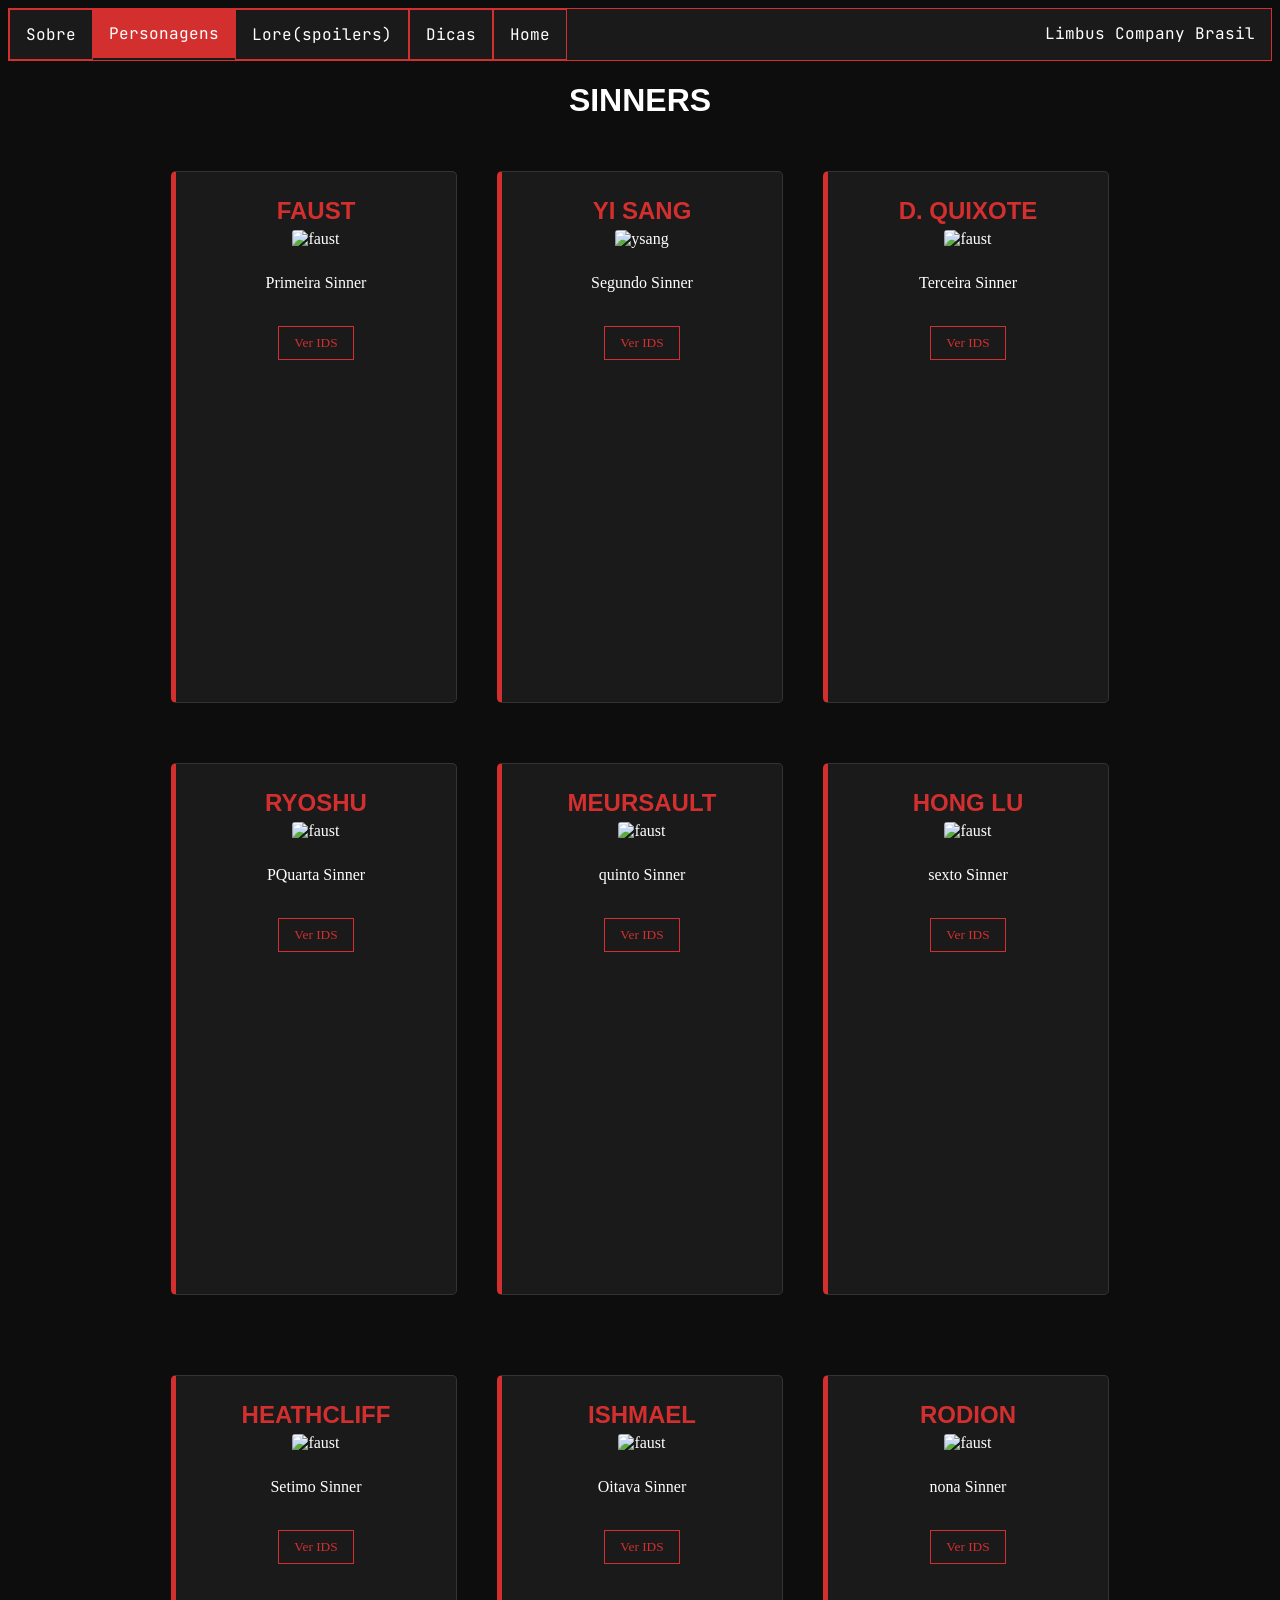
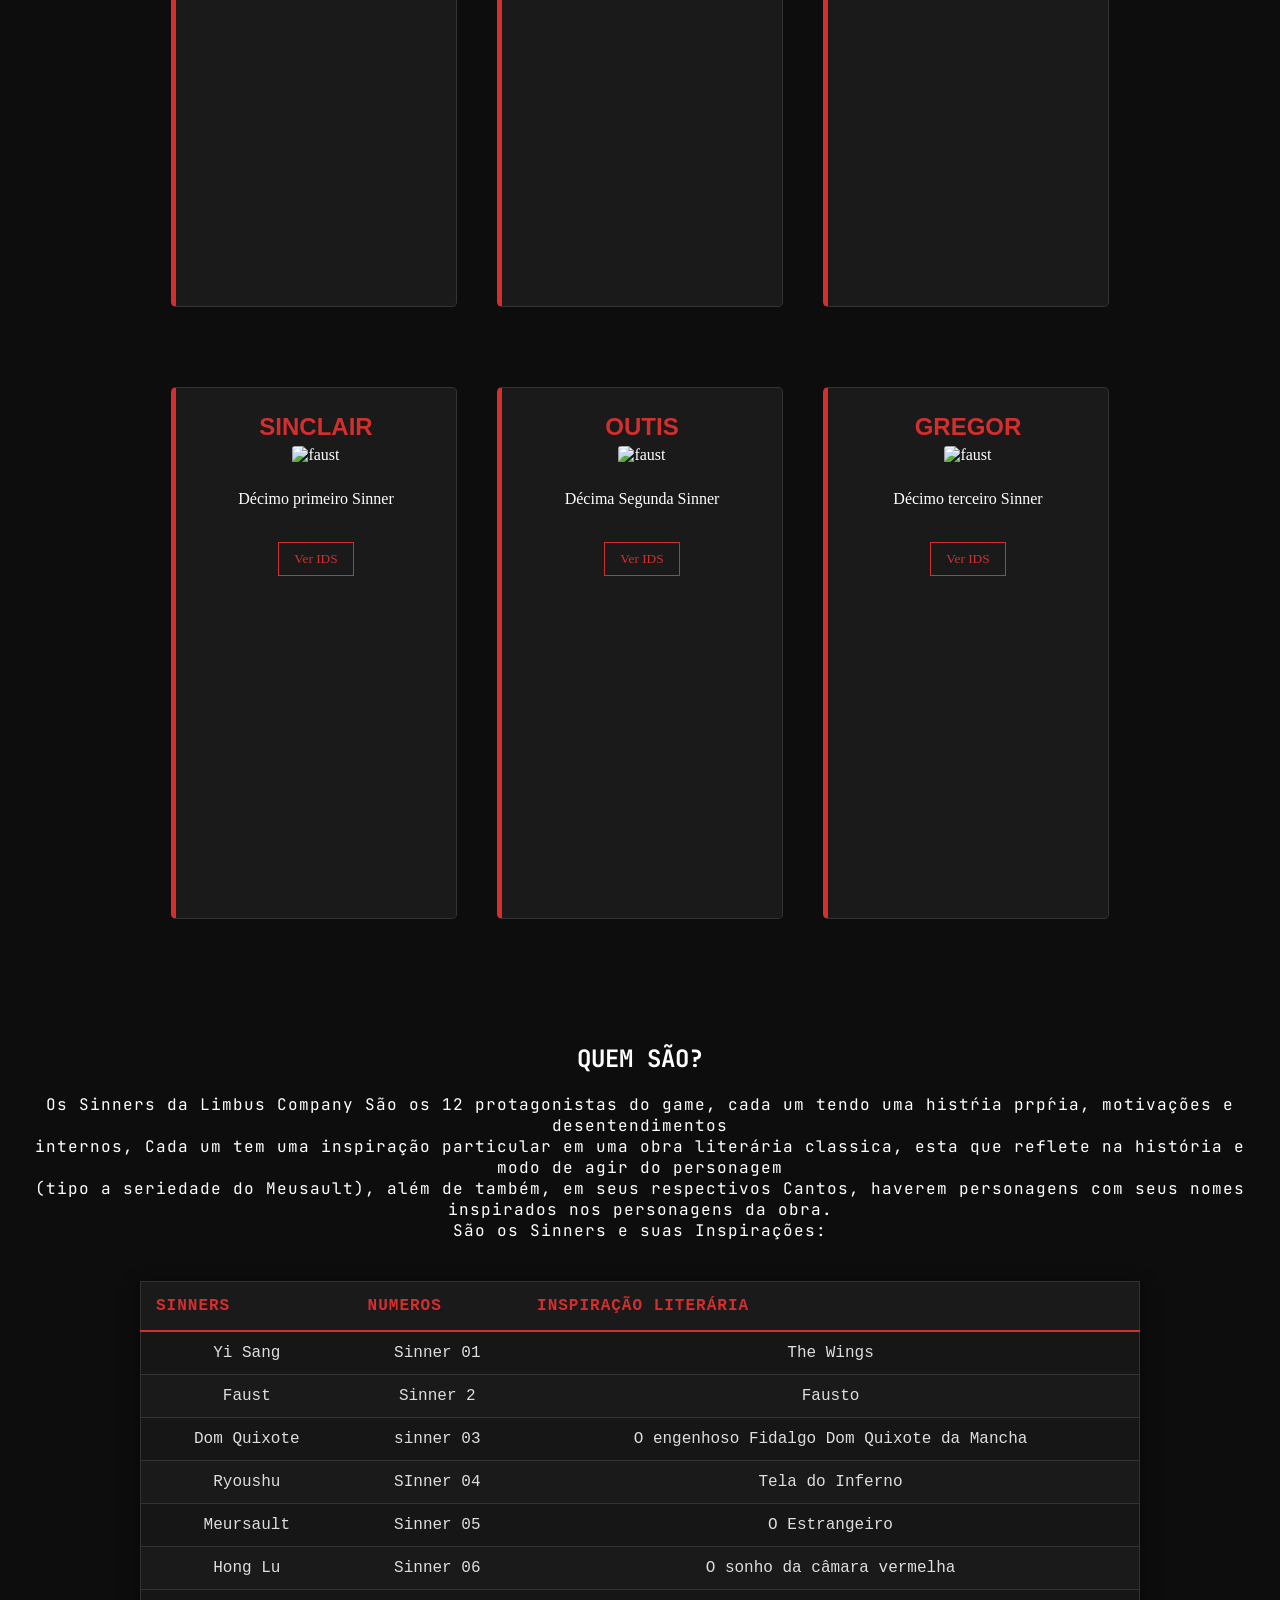
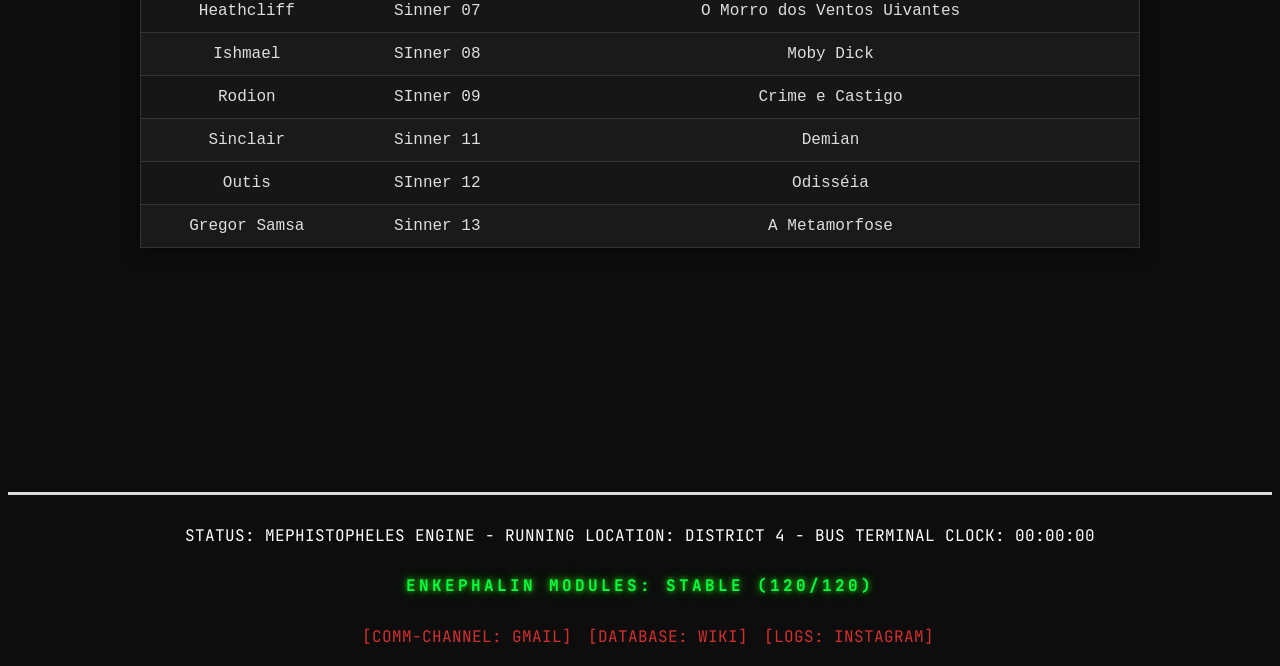
==== abas/sinners/sinners.html @ dc442875 "alterações random" ====
<!doctype html>
<html lang="en">
  <head>
    <meta charset="UTF-8" />
    <meta name="viewport" content="width=device-width, initial-scale=1.0" />
    <title>LCB Brasil- Sinners</title>
    <link rel="stylesheet" href="stylesinner.css" />
        <link rel="stylesheet" href="style.css" />
    <link rel="shortcut icon" href="../../assets/icon.jpeg" type="image/x-icon">
    <link rel="preconnect" href="https://fonts.googleapis.com">
<link rel="preconnect" href="https://fonts.gstatic.com" crossorigin>
<link href="https://fonts.googleapis.com/css2?family=JetBrains+Mono:ital,wght@0,100..800;1,100..800&display=swap" rel="stylesheet">
    <script src="script.js"></script>
    <script src="script.js"></script>
</head>
  <body>

        <nav>
      <ul>
        <li> <a href="">Sobre</a></li>
        <li ><a class="davez" href="../abas/sinners.html"> Personagens</a></li>
        <li><a href="">Lore(spoilers)</a></li>
        <li><a href="">Dicas</a></li>
        <li><a href="../../principal/index.html">Home</a></li>
        <span style="color: white;">Limbus Company Brasil </span>
      </ul>
    </nav>
        <h1>sinners</h1>
           <section class="sinnergrid">
        <div class="sinnercard">
          <h2>Faust</h2>
          <img src="../../assets/Faust_ID_Photo_1.png" alt="faust" />
          <p>Primeira Sinner</p>
          <br />
          <button>Ver IDS</button>
        </div>
        <div class="sinnercard">
          <h2>Yi Sang</h2>
          <img src="../../assets/Yi_Sang_ID_Photo_1.png" alt="ysang" />
          <p>Segundo Sinner</p>
          <br />
          <button>Ver IDS</button>
        </div>
        <div class="sinnercard">
          <h2>D. Quixote</h2>
          <img src="../../assets/Don_Quixote_ID_Photo_3.png" alt="faust" />
          <p>Terceira Sinner</p>
          <br />
          <button>Ver IDS</button>
        </div>
        <div class="superior" id="super">
            <div class="sinnercard">
            <h2>Ryoshu</h2>
            <img src="../../assets/Ryōshū_ID_Photo_1.png" alt="faust" />
            <p>PQuarta Sinner</p>
            <br />
            <button>Ver IDS</button>
            </div>
            <div class="sinnercard">
            <h2>Meursault</h2>
            <img src="../../assets/Meursault_ID_Photo_1.png" alt="faust" />
            <p>quinto Sinner</p>
            <br />
            <button>Ver IDS</button>
            </div>
            <div class="sinnercard">
            <h2>Hong Lu</h2>
            <img src="../../assets/Hong_Lu_ID_Photo_1.png" alt="faust" />
            <p>sexto Sinner</p>
            <br />
            <button>Ver IDS</button>
            </div>
        </div>
        
         <div class="superior" id="super2">
            <div class="sinnercard">
            <h2>Heathcliff</h2>
            <img src="../../assets/Heathcliff_ID_Photo_1.png" alt="faust" />
            <p>Setimo Sinner</p>
            <br />
            <button>Ver IDS</button>
            </div>
            <div class="sinnercard">
            <h2>Ishmael</h2>
            <img src="../../assets/Ishmael_ID_Photo_1.png" alt="faust" />
            <p>Oitava Sinner</p>
            <br />
            <button>Ver IDS</button>
            </div>
            <div class="sinnercard">
            <h2>Rodion</h2>
            <img src="../../assets/Rodion_ID_Photo_1.png" alt="faust" />
            <p>nona Sinner</p>
            <br />
            <button>Ver IDS</button>
            </div>
        </div>
           <div class="superior" id="super3">
        <div class="sinnercard">
          <h2>Sinclair</h2>
          <img src="../../assets/Sinclair_ID_Photo_1.png" alt="faust" />
          <p>Décimo primeiro Sinner</p>
          <br />
          <button>Ver IDS</button>
        </div>
        <div class="sinnercard">
          <h2>Outis</h2>
          <img src="../../assets/Outis_ID_Photo_1.png" alt="faust" />
          <p>Décima Segunda Sinner</p>
          <br />
          <button>Ver IDS</button>
        </div>
        <div class="sinnercard">
          <h2>Gregor</h2>
          <img src="../../assets/Gregor_ID_Photo_1.png" alt="faust" />
          <p>Décimo terceiro Sinner</p>
          <br />
          <button>Ver IDS</button>
        </div>
        </div>
      </div>
      </section>
      <br><br><br>
      <section class="explica" id="explica">
        <div class="tittle">
          <h1 class="tit">Quem São?</h1>

        
        <div class="parag">
          <p>Os Sinners da Limbus Company São os 12 protagonistas do game, cada um tendo uma histŕia prṕria, motivações e desentendimentos <br>
          internos, Cada um tem uma inspiração particular em uma obra literária classica, esta que reflete na história e modo de agir do personagem <br>
        (tipo a seriedade do Meusault), além de também, em seus respectivos Cantos, haverem personagens com seus nomes inspirados nos personagens da obra. <br>
      São os Sinners e suas Inspirações:</p>
    </div>
        </div>
        <div class="tabela" id="tabelascroll">
        <div class="tabelinha" >
          <table>
            <thead>
              <tr>
              <th>Sinners</th>
              <th>Numeros</th>
              <th>Inspiração literária</th>
              </tr>
            </thead>
            <tbody>
              <tr>
                <td>Yi Sang</td>
                <td>Sinner 01</td>
                <td>The Wings</td>
              </tr>
              <tr>
                <td>Faust</td>
                <td>Sinner 2</td>
                <td>Fausto</td>
              </tr>
              <tr>
                <td>Dom Quixote</td>
                <td>sinner 03</td>
                <td>O engenhoso Fidalgo Dom Quixote da Mancha</td>
              </tr>
              <tr>
                <td>Ryoushu</td>
                <td>SInner 04</td>
                <td>Tela do Inferno</td>
              </tr>
              <tr>
                <td>Meursault</td>
                <td>Sinner 05</td>
                <td>O Estrangeiro</td>
              </tr>
              <tr>
                <td>Hong Lu</td>
                <td>Sinner 06</td>
                <td>O sonho da câmara vermelha</td>
              </tr>
              <tr>
                <td>Heathcliff</td>
                <td>Sinner 07</td>
                <td>O Morro dos Ventos Uivantes</td>
              </tr>
              <tr>
                <td>Ishmael</td>
                <td>SInner 08</td>
                <td>Moby Dick</td>
              </tr>
              <tr>
                <td>Rodion</td>
                <td>SInner 09</td>
                <td>Crime e Castigo</td>
              </tr>
              <tr title="O sinner número 10 não aparece pois este é Dante, o protagonista e diretor...">
                <td>Sinclair</td>
                <td>Sinner 11</td>
                <td>Demian</td>
              </tr>
              <tr>
                <td>Outis</td>
                <td>SInner 12</td>
                <td>Odisséia</td>
              </tr>
              <tr>
                <td>Gregor Samsa</td>
                <td>Sinner 13</td>
                <td>A Metamorfose</td>
              </tr>
            </tbody>
          </table>
        </div>
        </div>
      </section>
      <br><br><br>
            <section class="pes" >
        <footer class="pezao" id="pezao">
          <div class="info">
            <span>STATUS: MEPHISTOPHELES ENGINE - RUNNING</span>

            <span>LOCATION: DISTRICT 4 - BUS TERMINAL</span>

            <span>CLOCK: <span id="hor">00:00:00</span>
          </div>
          <div class="zoas">
            <span class="ek">ENKEPHALIN MODULES: STABLE (120/120)</span>
          </div>
          <div class="redes">
            <a href="https://mail.google.com/mail/u/0/#inbox?compose=DmwnWrRnZnNWCPlkFmwNWKqhqRGPZSSjJMNNxzgmxMtdmBKmxpXzcHjKDKWFknplPqcPVCjJsNTG" class="s1"> [COMM-CHANNEL: GMAIL] </a>
            <a href="" class="s2">[DATABASE: WIKI] </a>
            <a href="" class="s3">[LOGS: INSTAGRAM] </a>

          </div>
          <img src="../../assets/logo-removebg-preview.png" class="pmoon" alt="">
        </footer>
      </section>
  </body>
</html>
---- abas/sinners/stylesinner.css ----
body {
  text-align: center;
  background-color: #0d0d0d;
  background-image:
    linear-gradient(rgba(18, 16, 16, 0) 50%, rgba(0, 0, 0, 0.25) 50%),
    linear-gradient(90deg, rgba(255, 0, 0, 0.03)), rgba(0, 255, 0, 0.01),
    rgba(0, 0, 255, 0.03);
  background-size:
    100% 4px,
    3px 100%;
  text-shadow: gold;
  color: white;
  cursor: url(../../assets/normal.png), auto;
}
:root {
  --vermei: #d32f2f;
  --vescuro: #b71c1c;
  --bordared: solid #d32f2f;
  --bdn: #1a1a1a;
  --cursorsel: url("../../assets/select.png"), auto;
  --chibi: url(../../assets/chibidon-removebg-preview.png);
  --bwhite: solid #dedede;
  --sobravc: rgba(211, 47, 47, 0.3);
  --sombrave: rgba(211, 47, 47, 0.45);
  --fonti: "JetBrains Mono", monospace;
}
.davez {
  border: none;
  background-color: #d32f2f;
}
h1,
h2 {
  font-family: "Oswald", sans-serif;
  text-transform: uppercase;
}
nav {
  font-family: "JetBrains Mono", monospace;
  font-optical-sizing: auto;
  font-weight: weight;
  font-style: normal;
}
.superior {
  opacity: 0;
  transform: translateY(50px);
  transition: ease 0.9s all;
  display: flex;
  flex-wrap: wrap;
  justify-content: center;

  gap: 20px;
  align-items: flex-start;
  padding: 20px;
}
.superior.ativo {
  opacity: 1;
  transform: translateY(0);
}
ul {
  list-style-type: none;
  margin: 0;
  padding: 0;
  border: 1px solid #d32f2f;
  background-color: #1a1a1a;
  overflow: hidden;
}

ul li a {
  display: block;
  color: white;
  padding: 14px 16px;
  text-decoration: none;
  text-align: center;
  align-items: center;
  justify-content: center;
  border: 1px solid #d32f2f;
  transition: 0.5s;
}
li a:hover {
  background-color: #d32f2f;
  border: none;
  color: white;
  font-weight: bolder;
}
li a:hover::after {
  content: "";
  background-image: var(--chibi);
  background-repeat: no-repeat;
  background-size: cover;
  width: 100px;
  height: 100px;
}
ul span {
  float: right;
  display: block;
  color: white;
  padding: 14px 16px;
  text-decoration: none;
  text-align: center;
  align-items: center;
  justify-content: center;
}
ul li {
  float: left;
}
.sinnergrid {
  display: flex;
  flex-wrap: wrap;
  justify-content: center;

  gap: 20px;
  align-items: flex-start;
  padding: 20px;
}
.sinnercard {
  background-color: #1a1a1a;
  border: 1px solid #333;
  border-left: 5px solid #d32f2f;
  border-radius: 5px;
  padding: 15px;
  width: 250px;
  height: 500px;
  text-align: center;
  transition: transform 0.25s;

  margin: 10px;
}
.sinnercard:hover {
  transform: translateY(-5px);
  box-shadow: 0 5px 15px rgba(211, 47, 47, 0.3);
}
.sinnercard img {
  border-radius: 3px;
  max-width: 100%;
  height: auto;
  margin-bottom: 10px;
}
.sinnercard h2 {
  color: #d32f2f;
  margin: 10px 0 5px;
}
.sinnercard button {
  background-color: transparent;
  border: 1px solid #d32f2f;
  color: #d32f2f;
  padding: 8px 15px;
  cursor: pointer;
  font-family: inherit;
  transition: background 0.2s;
}
.sinnercard button:hover {
  background-color: #d32f2f;
  color: white;
}
.tabelinha {
  align-items: center;
  justify-content: center;
  margin: 40px auto;
  display: flex;
  padding: 0 20px;
  max-width: 1000px;
}

.tabelinha table {
  width: 100%;
  border-collapse: collapse;
  background-color: rgba(26, 26, 26, 0.8);
  backdrop-filter: blur(5px);
  border: 1px solid #333;
  font-family: "Share Tech Mono", monospace;
  color: #dedede;
  transition: all 0.4s ease;
  box-shadow: 0 4px 15px rgba(0, 0, 0, 0.5);
}
.tabelinha:hover table {
  border-color: var(--vermei);
  box-shadow: 0 0 20px rgba(211, 47, 47, 0.4);
  transform: translate(-3px);
}
table thead th {
  background-color: #1a1a1a;
  color: var(--vermei);
  font-family: "Oswald" sans-serif;
  text-transform: uppercase;
  letter-spacing: 1px;
  padding: 15px;
  border-bottom: 2px solid var(--vermei);
  text-align: left;
}
table tbody td {
  padding: 12px 15px;
  border-bottom: 1px solid #333;
  transition: background-color 0.2s ease;
}
table tbody tr:nth-child(even) {
  background-color: rgba(30, 30, 30, 0.5);
}
table tbody tr:hover td {
  background-color: rgba(211, 47, 47, 0.15);
  color: #fff;
  cursor: var(--cursorsel);
}
.tit {
  font-family: "JetBrains Mono", monospace;
}
.parag {
  transition: 0.5s;
  border: none;
}
.parag p {
  font-family: "JetBrains Mono", monospace;
  letter-spacing: 1px;
  transition: 0.4s ease;
}

.parag:hover p {
  color: var(--vermei);
}
.tit:hover {
  transform: translateX(3px);
}
.pezao {
  width: 100%;
  height: 150px;

  bottom: 0;
  border-top: 3px #dedede solid;
  transition: 0.5s;
}

.pezao.passando {
  border-top: var(--bordared) 3px;
  animation: pisqueocu 0.5s;
}

.pes {
  margin-top: 150px;
}

.info {
  font-family: "JetBrains Mono", monospace;
  margin-top: 30px;
  transition: 0.5s;
  width: 100%;
  height: 50px;
}

.zoas {
  font-family: "JetBrains Mono", monospace;
}

.ek {
  color: #00ff41;
  text-shadow:
    0 0 5px rgba(57, 255, 20, 0.7),
    0 0 10px rgba(57, 255, 20, 0.5),
    0 0 20px rgba(57, 255, 20, 0.3);
  font-weight: bold;
  text-transform: uppercase;
  letter-spacing: 3px;
}

.redes {
  color: #b71c1c;
  font-family: "JetBrains Mono", monospace;
  margin-top: 30px;
  display: inline-flex;
  width: 100%;
  text-align: center;
  align-items: center;
  justify-content: center;
}

.s1:hover,
.s2:hover,
.s3:hover {
  color: #ffdf00;
  text-shadow:
    0 0 10px #ffdf00,
    0 0 20px rgba(255, 223, 0, 0.6);
  cursor: pointer;
  animation: pisqueocu 0.3s infinite;
  cursor: url(../assets/select.png), auto;
}

.s1,
.s2,
.s3 {
  margin-left: 16px;
  text-decoration: none;
  color: var(--vermei);
}

.pmoon {
  float: right;
  display: inline-flex;
  margin-top: -70px;
  width: 100px;
}

@keyframes pisqueocu {
  0% {
    opacity: 1;
  }

  25% {
    opacity: 0.3;
  }

  50% {
    opacity: 0.5;
  }

  75% {
    opacity: 0.8;
  }

  100% {
    opacity: 1;
  }
}
.redes:hover a {
  cursor: url(../assets/select.png), auto;
}
.tit{
  transition: 0.5s ;
  font-family: var(--fonti);
  text-transform: uppercase;
  border-radius: 5px;
}
.tittle:hover{
  color: var(--vermei);
  border-bottom: var(--vescuro);
  border: 2px var(--bordared);
  border-radius: 7px;
  
}
.explica, .tabela{
  opacity: 0;
  transition: 0.4s ease all;
  transform: translateY(50px);
}
.explica.show, .tabela.show{
  opacity: 1;
  transform: translateY(0);
}
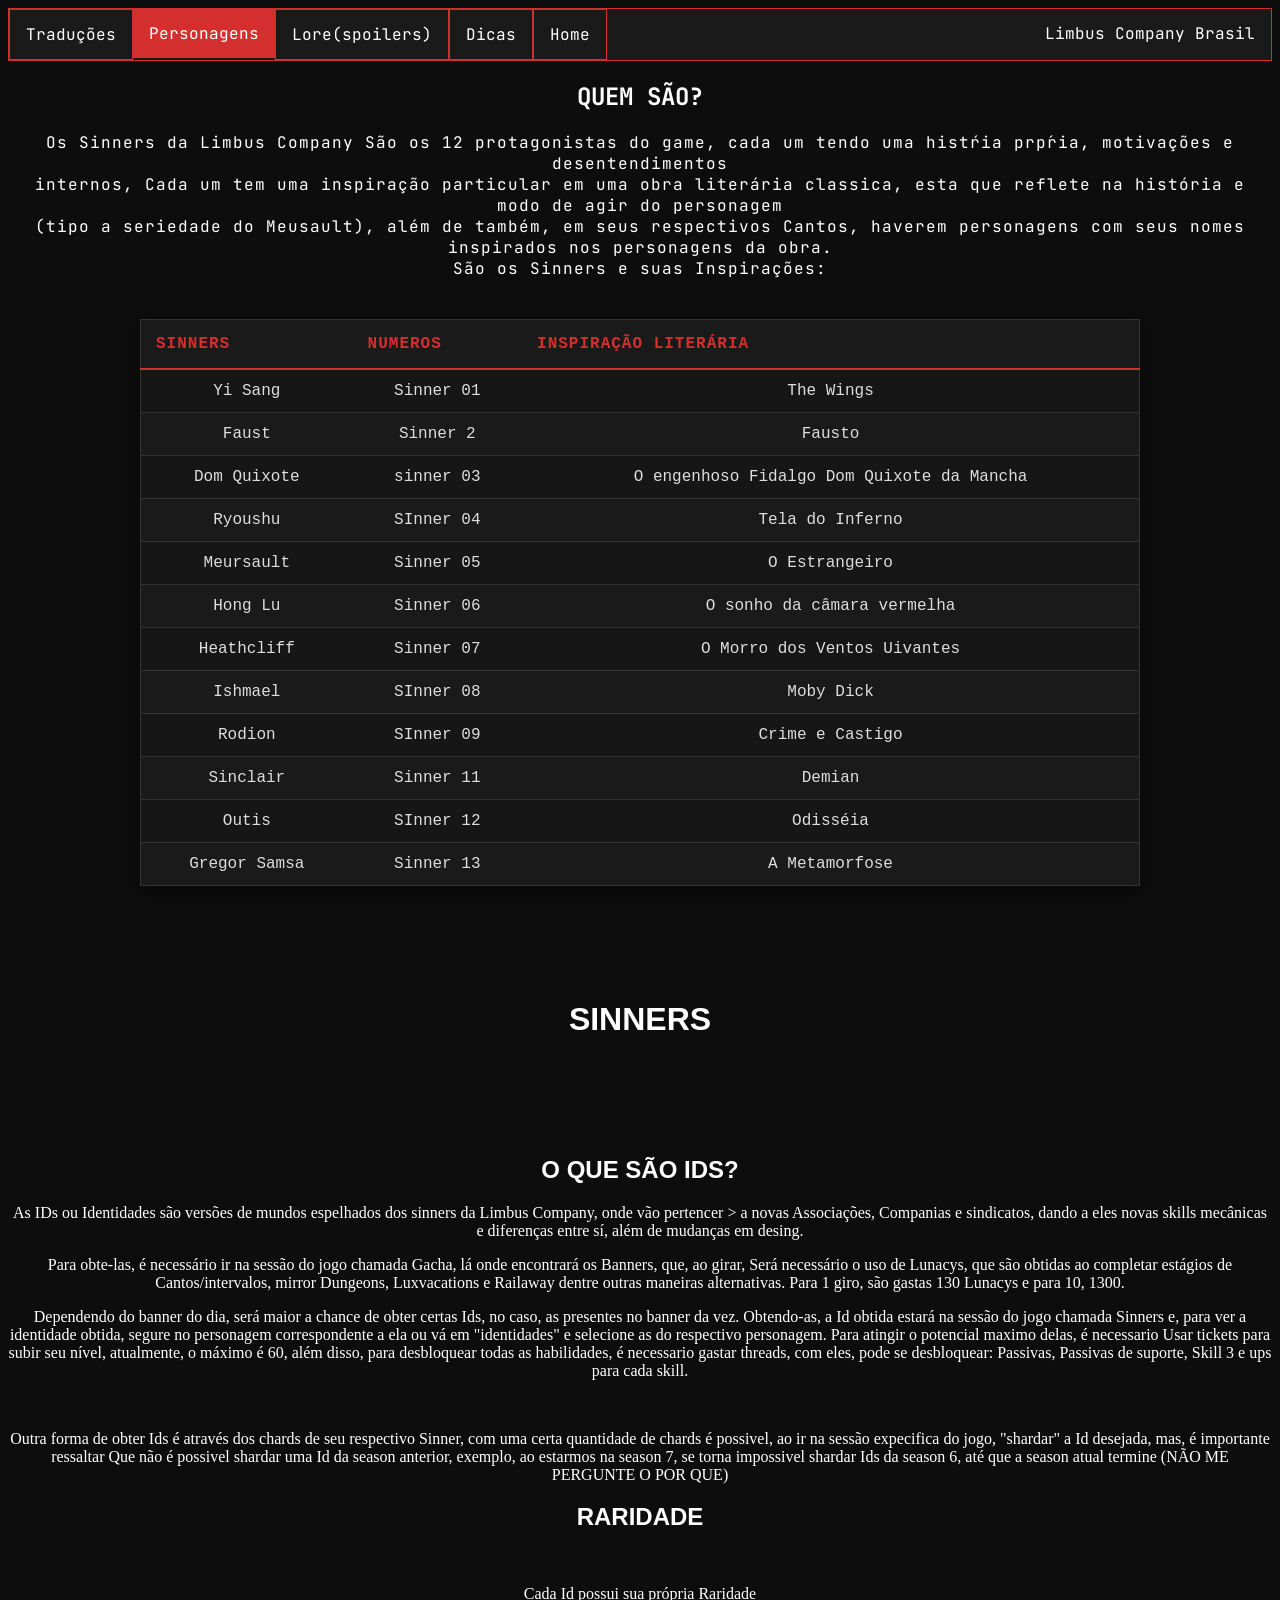
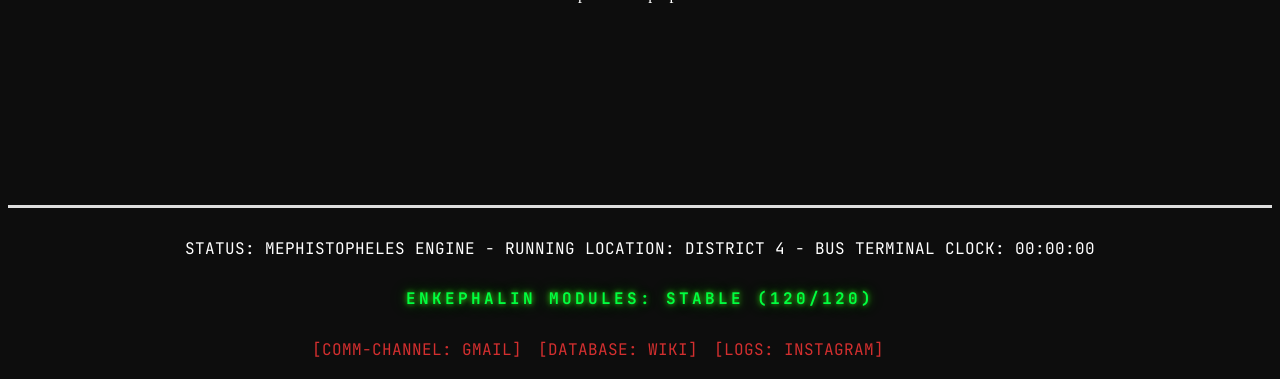
==== commit fb340ed7: "jesus tenho medo de json" ====
--- a/abas/sinners/sinners.html
+++ b/abas/sinners/sinners.html
@@ -1,5 +1,5 @@
 <!doctype html>
-<html lang="en">
+<html lang="pt-br">
   <head>
     <meta charset="UTF-8" />
     <meta name="viewport" content="width=device-width, initial-scale=1.0" />
@@ -11,129 +11,34 @@
 <link rel="preconnect" href="https://fonts.gstatic.com" crossorigin>
 <link href="https://fonts.googleapis.com/css2?family=JetBrains+Mono:ital,wght@0,100..800;1,100..800&display=swap" rel="stylesheet">
     <script src="script.js"></script>
-    <script src="script.js"></script>
+
 </head>
   <body>
 
         <nav>
       <ul>
-        <li> <a href="">Sobre</a></li>
+        <li> <a href="traducoes/mods.html">Traduções</a></li>
         <li ><a class="davez" href="../abas/sinners.html"> Personagens</a></li>
-        <li><a href="">Lore(spoilers)</a></li>
-        <li><a href="">Dicas</a></li>
+        <li><a href="" onclick="alert('nao finalizado!')">Lore(spoilers)</a></li>
+        <li><a href="" onclick="alert('nao finalizado!')">Dicas</a></li>
         <li><a href="../../principal/index.html">Home</a></li>
         <span style="color: white;">Limbus Company Brasil </span>
       </ul>
     </nav>
-        <h1>sinners</h1>
-           <section class="sinnergrid">
-        <div class="sinnercard">
-          <h2>Faust</h2>
-          <img src="../../assets/Faust_ID_Photo_1.png" alt="faust" />
-          <p>Primeira Sinner</p>
-          <br />
-          <button>Ver IDS</button>
-        </div>
-        <div class="sinnercard">
-          <h2>Yi Sang</h2>
-          <img src="../../assets/Yi_Sang_ID_Photo_1.png" alt="ysang" />
-          <p>Segundo Sinner</p>
-          <br />
-          <button>Ver IDS</button>
-        </div>
-        <div class="sinnercard">
-          <h2>D. Quixote</h2>
-          <img src="../../assets/Don_Quixote_ID_Photo_3.png" alt="faust" />
-          <p>Terceira Sinner</p>
-          <br />
-          <button>Ver IDS</button>
-        </div>
-        <div class="superior" id="super">
-            <div class="sinnercard">
-            <h2>Ryoshu</h2>
-            <img src="../../assets/Ryōshū_ID_Photo_1.png" alt="faust" />
-            <p>PQuarta Sinner</p>
-            <br />
-            <button>Ver IDS</button>
-            </div>
-            <div class="sinnercard">
-            <h2>Meursault</h2>
-            <img src="../../assets/Meursault_ID_Photo_1.png" alt="faust" />
-            <p>quinto Sinner</p>
-            <br />
-            <button>Ver IDS</button>
-            </div>
-            <div class="sinnercard">
-            <h2>Hong Lu</h2>
-            <img src="../../assets/Hong_Lu_ID_Photo_1.png" alt="faust" />
-            <p>sexto Sinner</p>
-            <br />
-            <button>Ver IDS</button>
-            </div>
-        </div>
-        
-         <div class="superior" id="super2">
-            <div class="sinnercard">
-            <h2>Heathcliff</h2>
-            <img src="../../assets/Heathcliff_ID_Photo_1.png" alt="faust" />
-            <p>Setimo Sinner</p>
-            <br />
-            <button>Ver IDS</button>
-            </div>
-            <div class="sinnercard">
-            <h2>Ishmael</h2>
-            <img src="../../assets/Ishmael_ID_Photo_1.png" alt="faust" />
-            <p>Oitava Sinner</p>
-            <br />
-            <button>Ver IDS</button>
-            </div>
-            <div class="sinnercard">
-            <h2>Rodion</h2>
-            <img src="../../assets/Rodion_ID_Photo_1.png" alt="faust" />
-            <p>nona Sinner</p>
-            <br />
-            <button>Ver IDS</button>
-            </div>
-        </div>
-           <div class="superior" id="super3">
-        <div class="sinnercard">
-          <h2>Sinclair</h2>
-          <img src="../../assets/Sinclair_ID_Photo_1.png" alt="faust" />
-          <p>Décimo primeiro Sinner</p>
-          <br />
-          <button>Ver IDS</button>
-        </div>
-        <div class="sinnercard">
-          <h2>Outis</h2>
-          <img src="../../assets/Outis_ID_Photo_1.png" alt="faust" />
-          <p>Décima Segunda Sinner</p>
-          <br />
-          <button>Ver IDS</button>
-        </div>
-        <div class="sinnercard">
-          <h2>Gregor</h2>
-          <img src="../../assets/Gregor_ID_Photo_1.png" alt="faust" />
-          <p>Décimo terceiro Sinner</p>
-          <br />
-          <button>Ver IDS</button>
-        </div>
-        </div>
-      </div>
-      </section>
-      <br><br><br>
-      <section class="explica" id="explica">
+  
+    
+    <main class="man">
+            <section class="explica.show" id="explica">
         <div class="tittle">
           <h1 class="tit">Quem São?</h1>
-
-        
-        <div class="parag">
+           <div class="parag">
           <p>Os Sinners da Limbus Company São os 12 protagonistas do game, cada um tendo uma histŕia prṕria, motivações e desentendimentos <br>
           internos, Cada um tem uma inspiração particular em uma obra literária classica, esta que reflete na história e modo de agir do personagem <br>
         (tipo a seriedade do Meusault), além de também, em seus respectivos Cantos, haverem personagens com seus nomes inspirados nos personagens da obra. <br>
       São os Sinners e suas Inspirações:</p>
     </div>
         </div>
-        <div class="tabela" id="tabelascroll">
+        <div class="tabela.show" id="tabelascroll">
         <div class="tabelinha" >
           <table>
             <thead>
@@ -208,8 +113,51 @@
           </table>
         </div>
         </div>
+        
+      </section> <br><br><br>
+        <h1>sinners</h1>
+           <section class="sinnergrid" id="container"></section>
+
+      <br><br>
+      <section>
+      <div >
+        <div class="tittle">
+      <div class="exid ">
+      <h1>O que são IDs?</h1>
+      </div>
+      <div class="pid">
+        <p>As IDs ou Identidades são versões de mundos espelhados dos sinners da Limbus Company, onde vão pertencer > 
+        a novas Associações, Companias e sindicatos, dando a eles novas skills mecânicas e diferenças entre sí, além 
+      de mudanças em desing. </p>
+      <p>Para obte-las, é necessário ir na sessão do jogo chamada Gacha, lá onde encontrará os Banners, que, ao girar, 
+      Será necessário o uso de Lunacys, que são obtidas ao completar estágios de Cantos/intervalos, mirror Dungeons, 
+    Luxvacations e Railaway dentre outras maneiras alternativas. Para 1 giro, são gastas 130 Lunacys e para 10, 1300. </p>
+    <p>Dependendo do banner do dia, será maior a chance de obter certas Ids, no caso, as presentes no banner da vez. 
+    Obtendo-as, a Id obtida estará na sessão do jogo chamada Sinners e, para ver a identidade obtida, segure no personagem correspondente 
+  a ela ou vá em "identidades" e selecione as do respectivo personagem. Para atingir o potencial maximo delas, é necessario 
+Usar tickets para subir seu nível, atualmente, o máximo é 60, além disso, para desbloquear todas as habilidades, é necessario gastar 
+threads, com eles, pode se desbloquear: Passivas, Passivas de suporte, Skill 3 e ups para cada skill.</p><br>
+<p>Outra forma de obter Ids é através dos chards de seu respectivo Sinner, com uma certa quantidade de chards é
+  possivel, ao ir na sessão expecifica do jogo, "shardar" a Id desejada, mas, é importante ressaltar Que
+  não é possivel shardar uma Id da season anterior, exemplo, ao estarmos na season 7, se torna impossivel shardar
+  Ids da season 6, até que a season atual termine (NÃO ME PERGUNTE O POR QUE)
+</p>
+        </div>
+  <h2>Raridade</h2>
+  <br>
+  <p>Cada Id possui sua própria Raridade</p>      
+</div>
+
+      </div>
+      
       </section>
-      <br><br><br>
+            </main>
+      <br><br>
+
+
+        
+ 
+    
             <section class="pes" >
         <footer class="pezao" id="pezao">
           <div class="info">
@@ -227,9 +175,14 @@
             <a href="" class="s2">[DATABASE: WIKI] </a>
             <a href="" class="s3">[LOGS: INSTAGRAM] </a>
 
-          </div>
+          
           <img src="../../assets/logo-removebg-preview.png" class="pmoon" alt="">
         </footer>
       </section>
+      </div>
+
+      
+
+          <script src="script.js"></script>
   </body>
 </html>
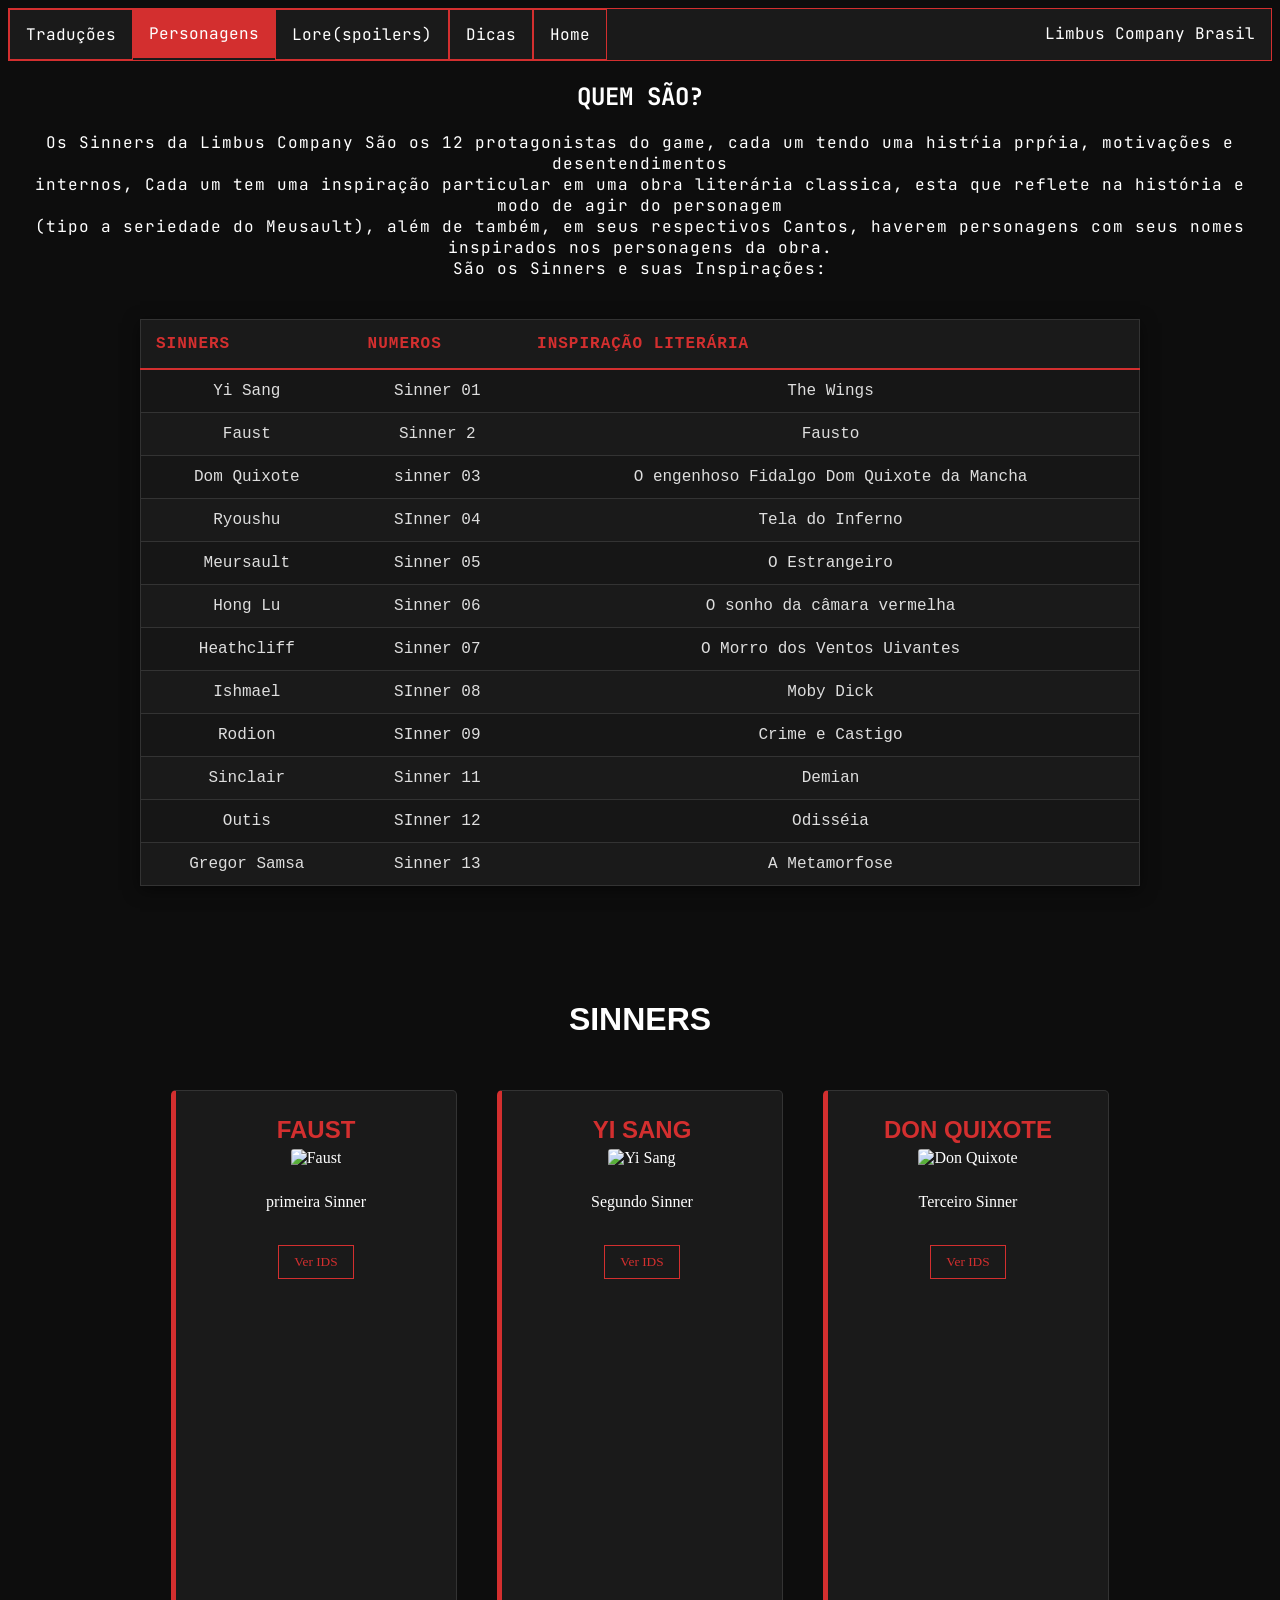
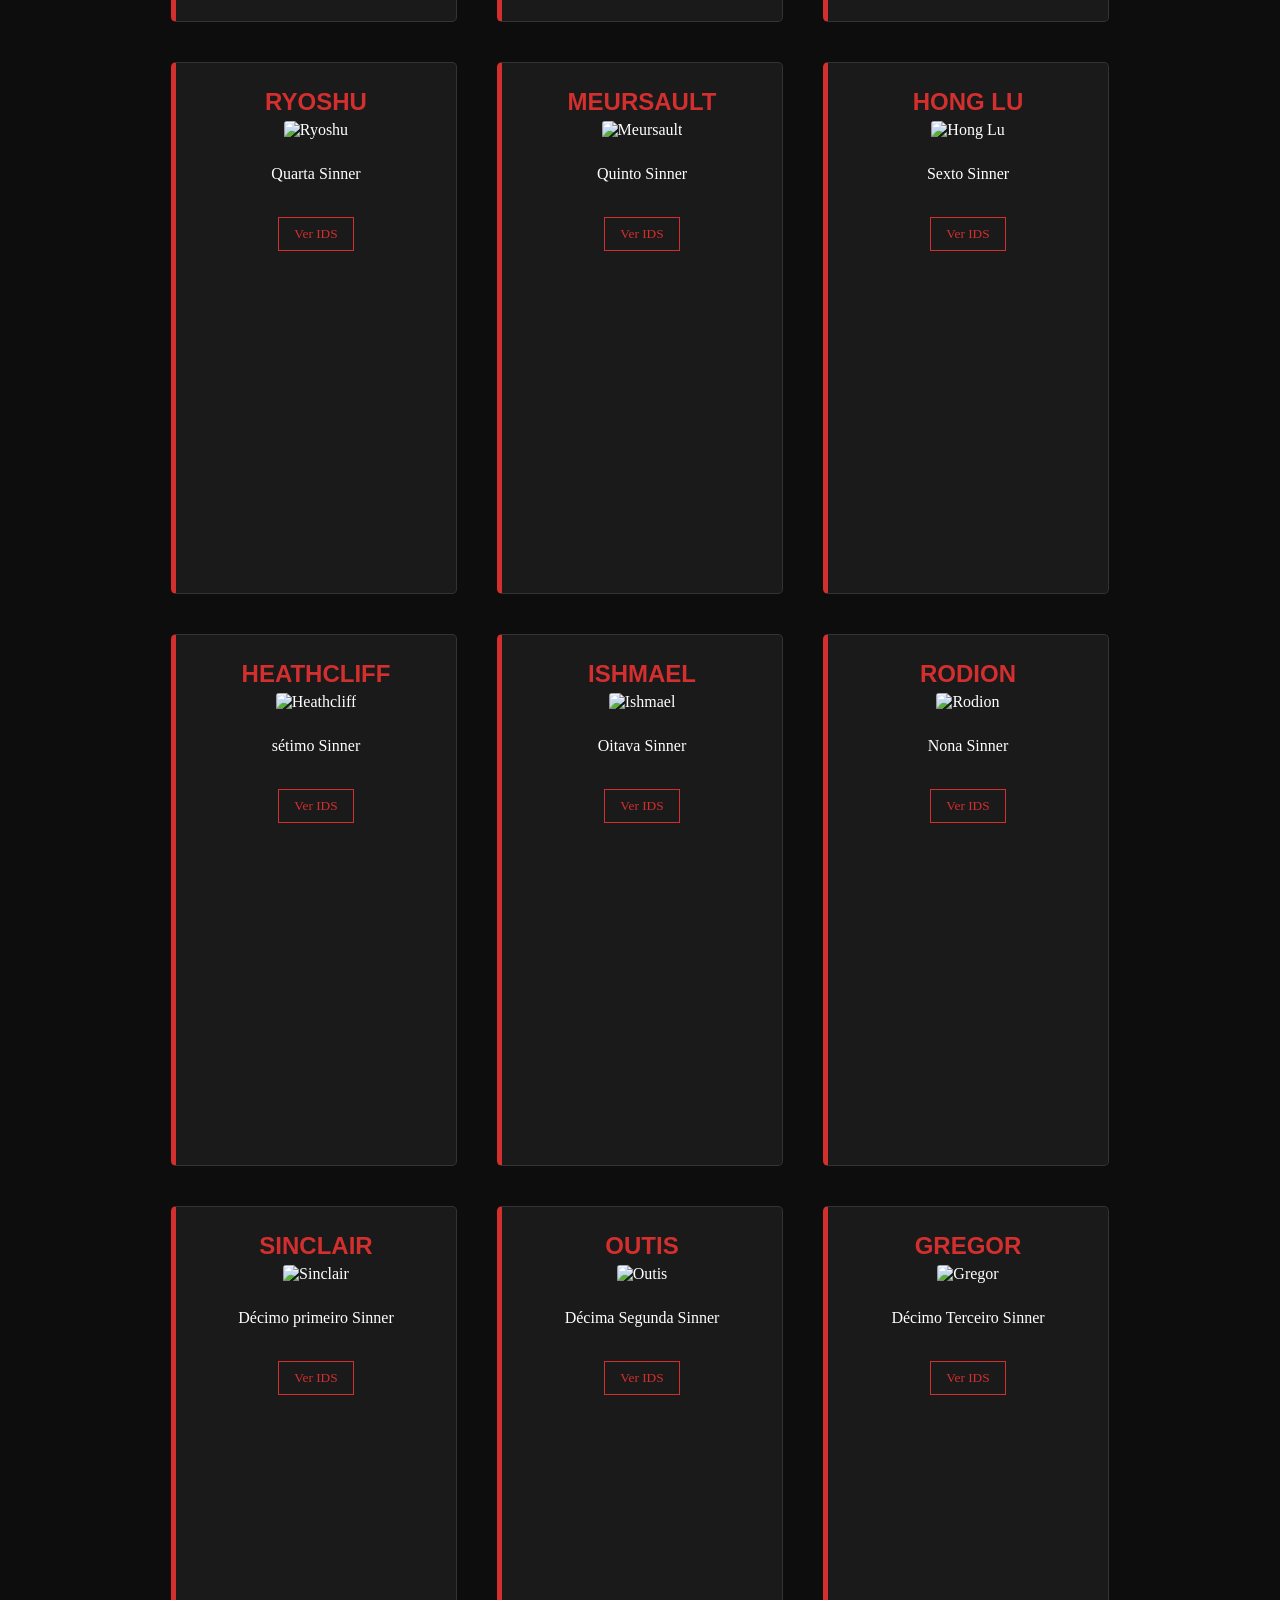
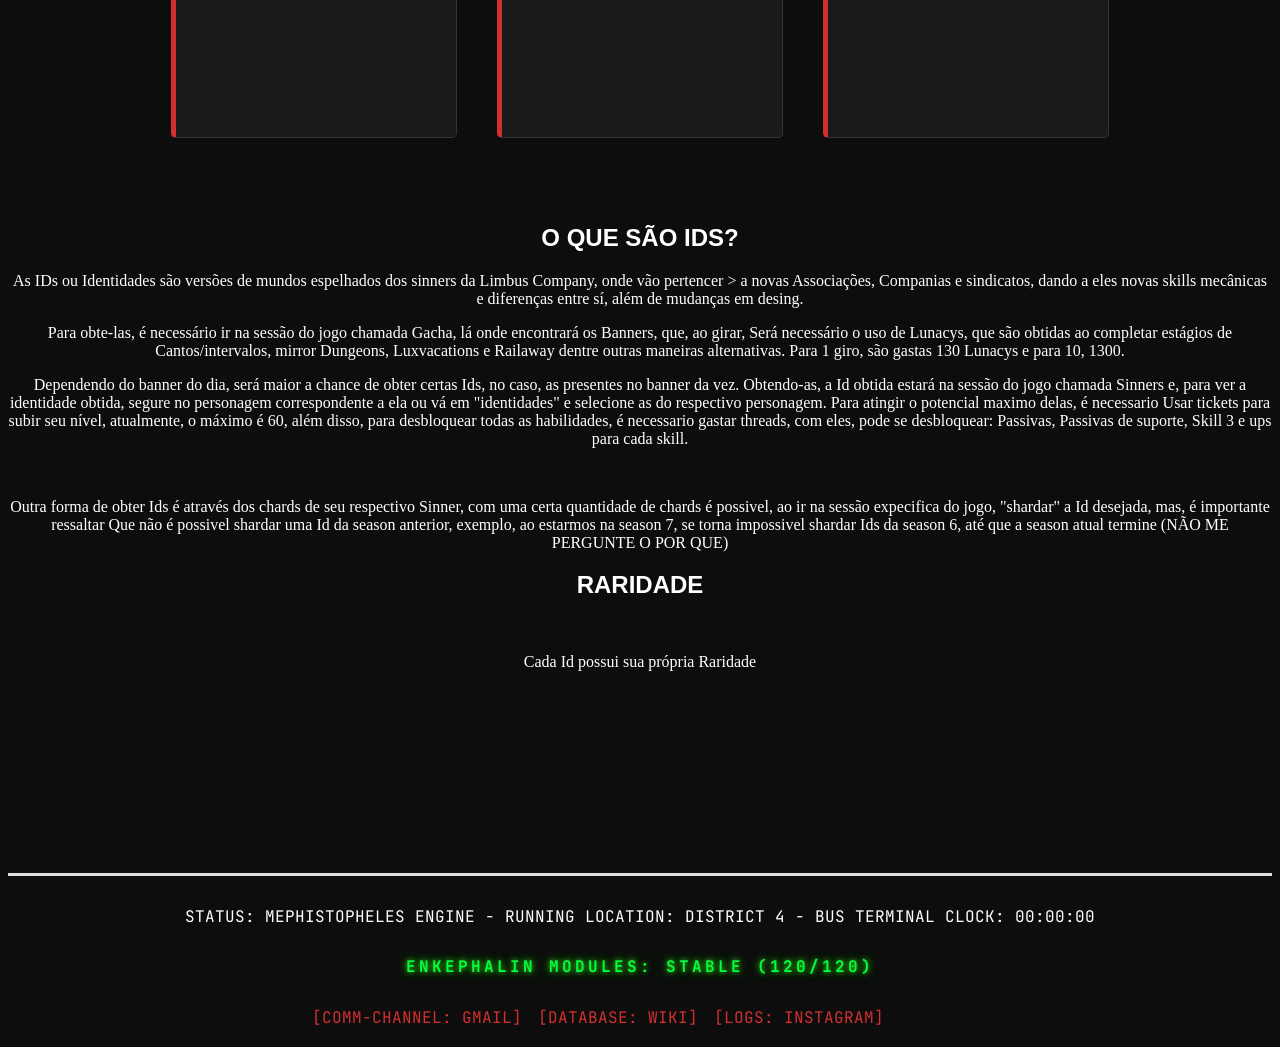
==== commit 3cb745bf: "Atualizar o sinners.html" ====
--- a/abas/sinners/sinners.html
+++ b/abas/sinners/sinners.html
@@ -10,8 +10,7 @@
     <link rel="preconnect" href="https://fonts.googleapis.com">
 <link rel="preconnect" href="https://fonts.gstatic.com" crossorigin>
 <link href="https://fonts.googleapis.com/css2?family=JetBrains+Mono:ital,wght@0,100..800;1,100..800&display=swap" rel="stylesheet">
-    <script src="script.js"></script>
-
+ 
 </head>
   <body>
 
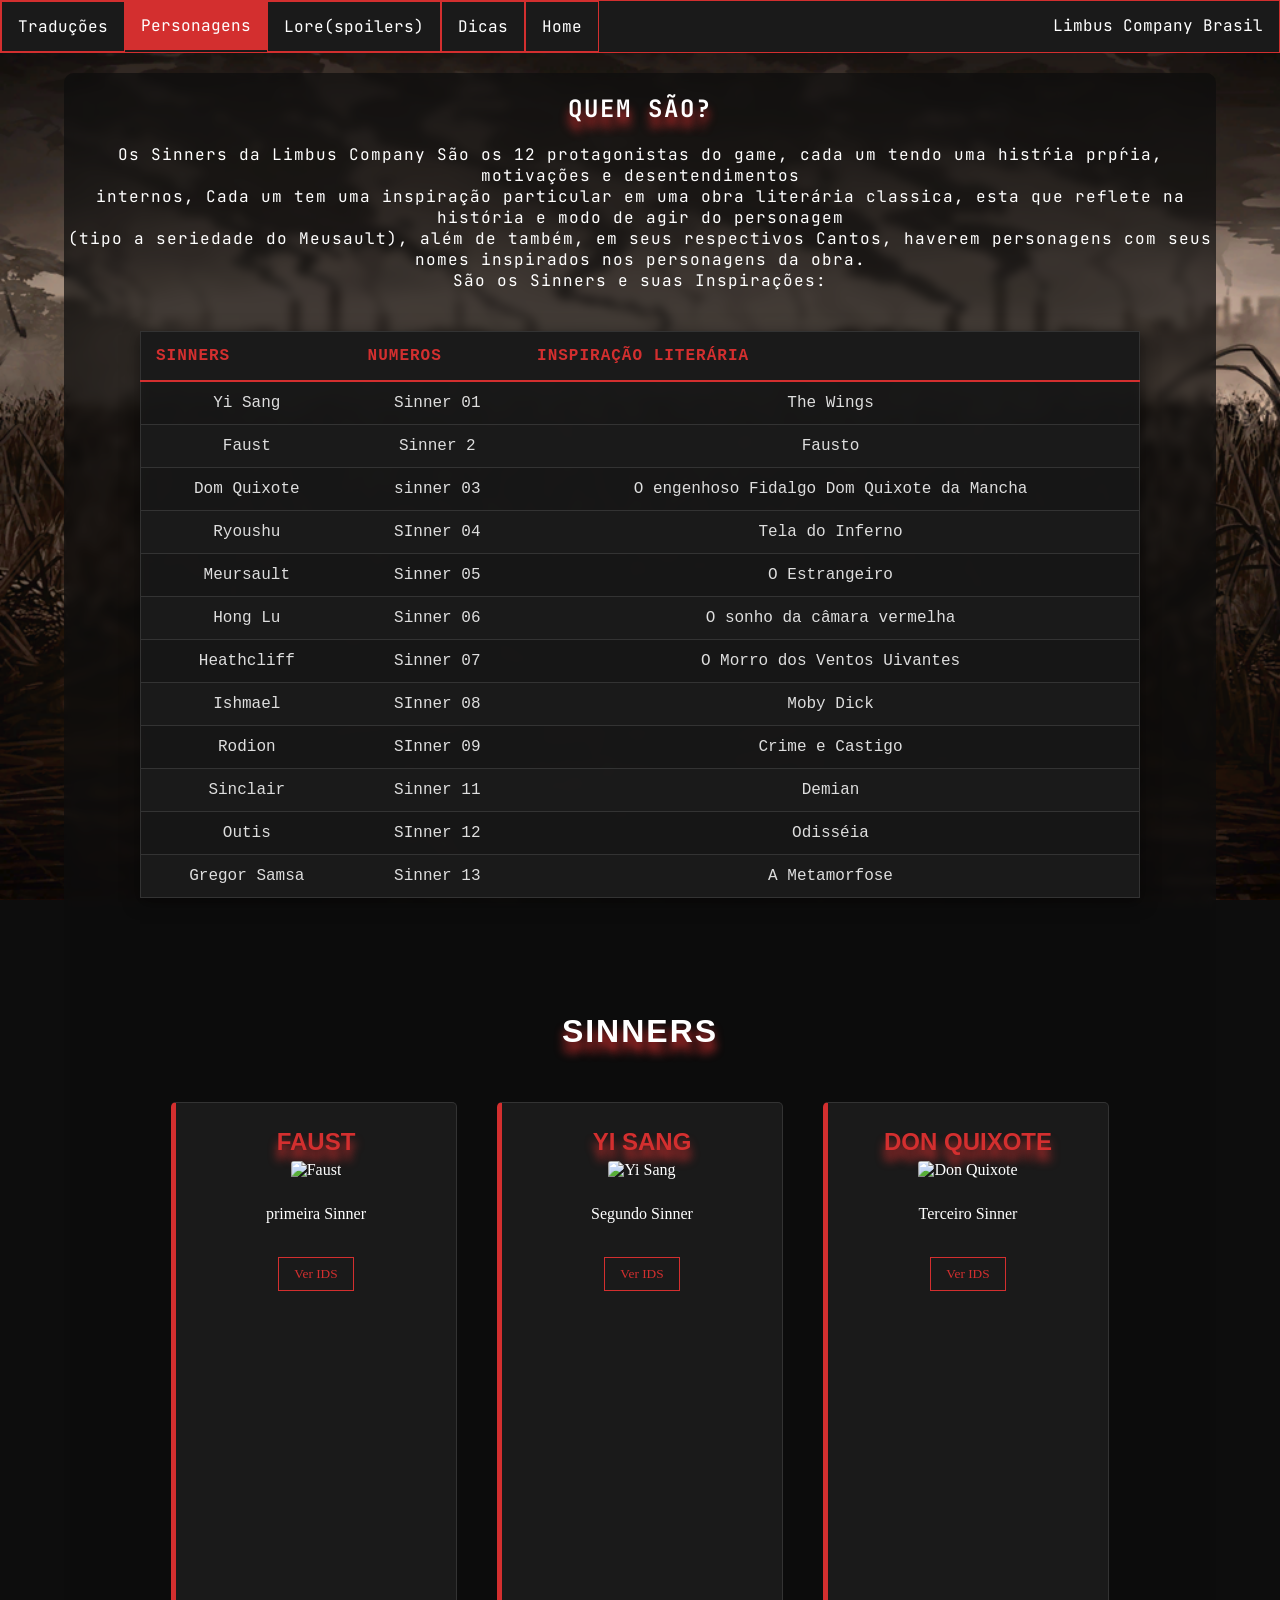
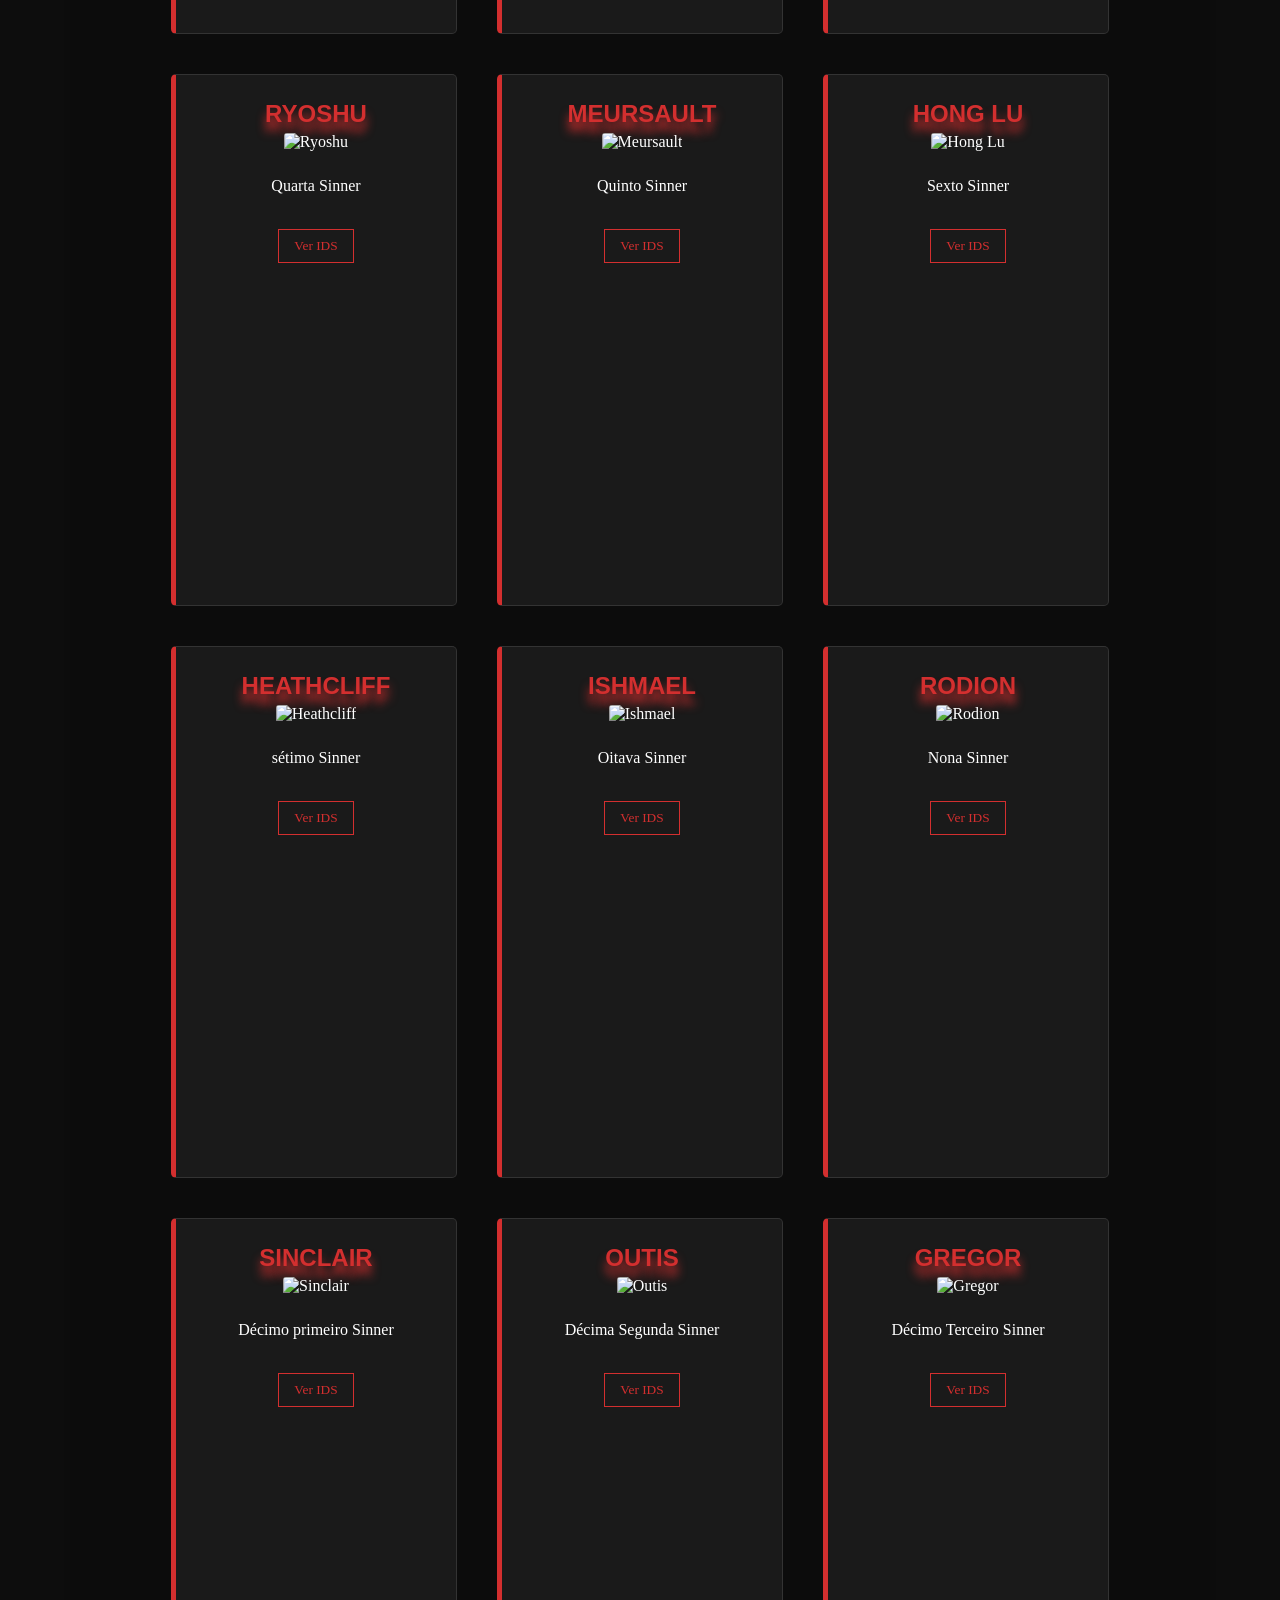
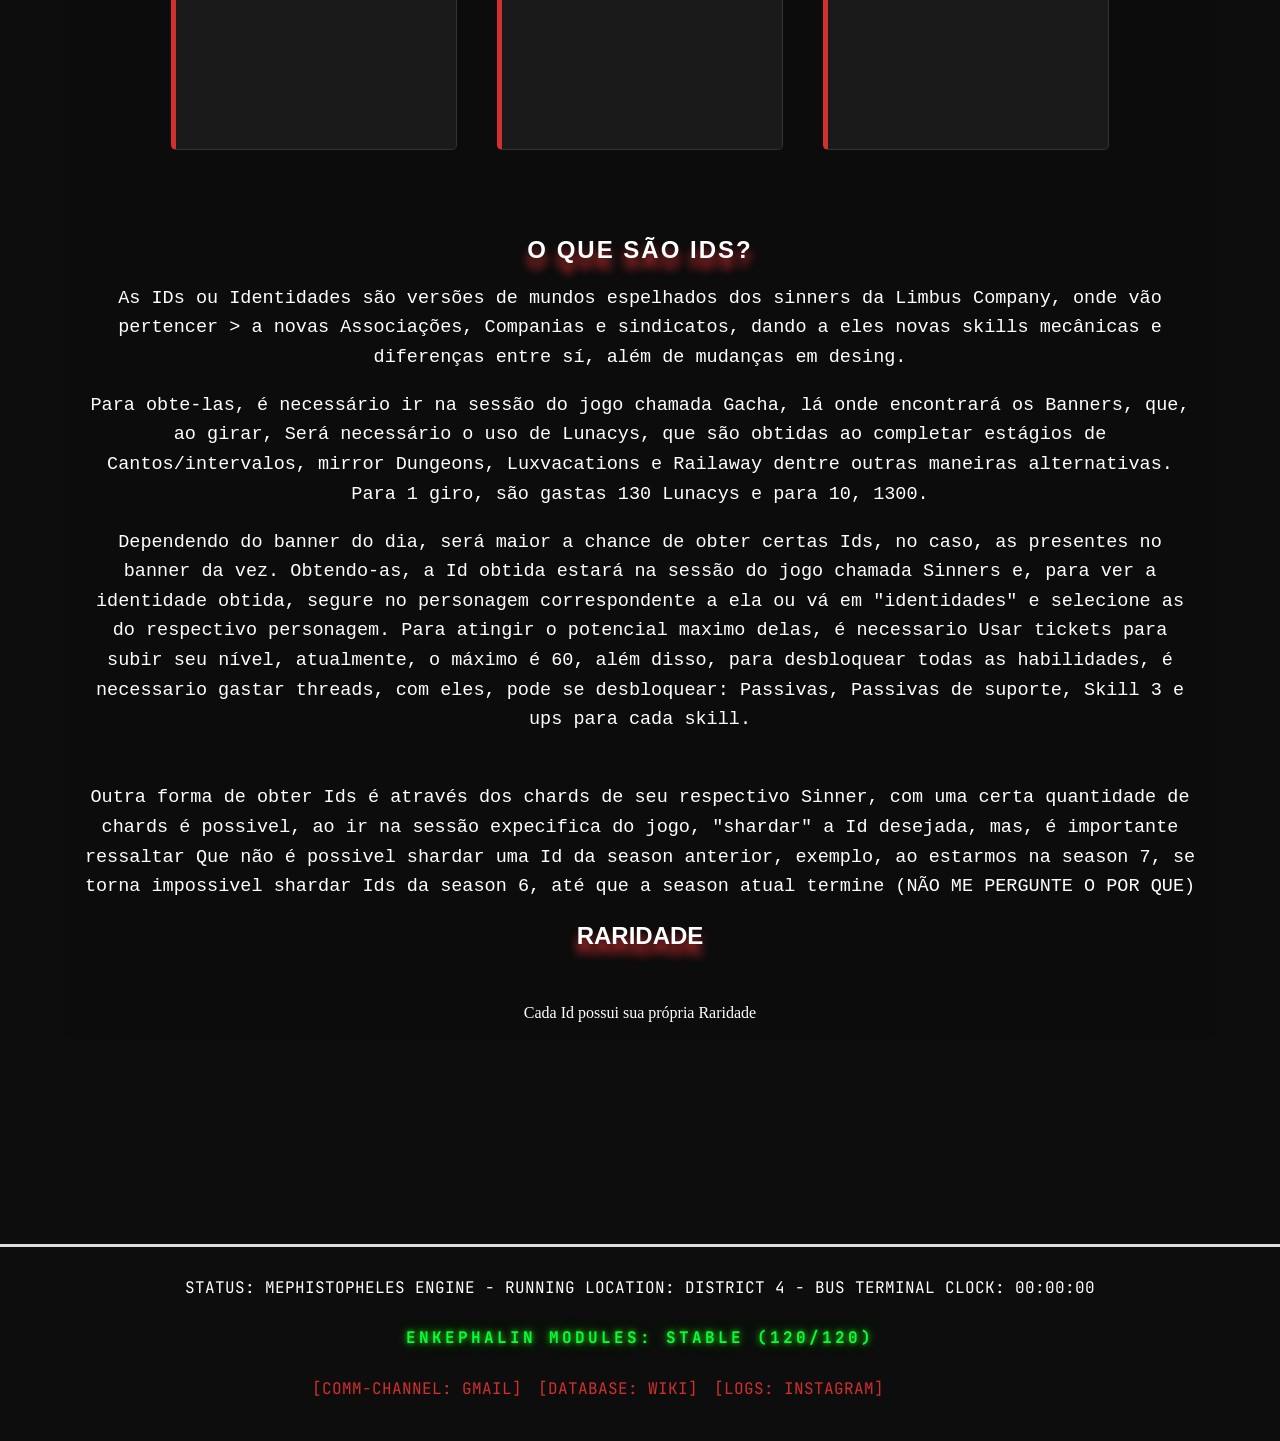
==== commit 83ec14b4: "commit rapido na etec mas acho q nao eh tudo por hoje chegando pretendo cozinhar mais haha" ====
--- a/abas/sinners/sinners.html
+++ b/abas/sinners/sinners.html
@@ -10,7 +10,8 @@
     <link rel="preconnect" href="https://fonts.googleapis.com">
 <link rel="preconnect" href="https://fonts.gstatic.com" crossorigin>
 <link href="https://fonts.googleapis.com/css2?family=JetBrains+Mono:ital,wght@0,100..800;1,100..800&display=swap" rel="stylesheet">
- 
+
+
 </head>
   <body>
 
@@ -118,7 +119,7 @@
            <section class="sinnergrid" id="container"></section>
 
       <br><br>
-      <section>
+      <section id="IDS">
       <div >
         <div class="tittle">
       <div class="exid ">
--- a/abas/sinners/stylesinner.css
+++ b/abas/sinners/stylesinner.css
@@ -1,16 +1,16 @@
 body {
   text-align: center;
   background-color: #0d0d0d;
-  background-image:
-    linear-gradient(rgba(18, 16, 16, 0) 50%, rgba(0, 0, 0, 0.25) 50%),
-    linear-gradient(90deg, rgba(255, 0, 0, 0.03)), rgba(0, 255, 0, 0.01),
-    rgba(0, 0, 255, 0.03);
-  background-size:
-    100% 4px,
-    3px 100%;
-  text-shadow: gold;
+  background-image: url(../../assets/testando12.png);
+  background-position: center;
+  background-repeat: no-repeat;
   color: white;
   cursor: url(../../assets/normal.png), auto;
+  background-attachment: fixed;
+  background-size: cover;
+  min-height: 100vh;
+  padding: 0;
+  margin: 0;
 }
 :root {
   --vermei: #d32f2f;
@@ -23,6 +23,12 @@
   --sobravc: rgba(211, 47, 47, 0.3);
   --sombrave: rgba(211, 47, 47, 0.45);
   --fonti: "JetBrains Mono", monospace;
+  --space-s: 1rem;
+  --space-m: 1.5rem;
+  --space-b: 1.7rem;
+  --bgimage: url(../../assets/testando12);
+  
+
 }
 .davez {
   border: none;
@@ -36,31 +42,20 @@
 nav {
   font-family: "JetBrains Mono", monospace;
   font-optical-sizing: auto;
-  font-weight: weight;
-  font-style: normal;
-}
-.superior {
-  opacity: 0;
-  transform: translateY(50px);
-  transition: ease 0.9s all;
-  display: flex;
-  flex-wrap: wrap;
-  justify-content: center;
-
-  gap: 20px;
-  align-items: flex-start;
-  padding: 20px;
-}
-.superior.ativo {
-  opacity: 1;
-  transform: translateY(0);
-}
+}
+
+h1,
+h2 {
+  font-family: "Oswald", sans-serif;
+  text-transform: uppercase;
+}
+
 ul {
   list-style-type: none;
   margin: 0;
   padding: 0;
   border: 1px solid #d32f2f;
-  background-color: #1a1a1a;
+  background-color: var(--bdn);
   overflow: hidden;
 }
 
@@ -72,23 +67,77 @@
   text-align: center;
   align-items: center;
   justify-content: center;
-  border: 1px solid #d32f2f;
-  transition: 0.5s;
-}
+  border: var(--bordared) 1px;
+  transition: 0.5s;
+  cursor: var(--cursorsel);
+}
+
 li a:hover {
   background-color: #d32f2f;
   border: none;
   color: white;
   font-weight: bolder;
+  cursor: var(--cursorsel);
+  position: relative;
+}
+
+@keyframes apareceu {
+  0% {
+    rotate: 2deg;
+    transform: translateX(-10px);
+  }
+
+  100% {
+    transform: translateX(0);
+  }
+}
+.cntr {
+  justify-content: center;
+  display: flex;
+  align-items: center;
+  margin: 0 auto;
 }
 li a:hover::after {
   content: "";
-  background-image: var(--chibi);
+  background-image: url(../../../assets/chibidon-removebg-preview.png);
+  background-size: cover;
   background-repeat: no-repeat;
-  background-size: cover;
   width: 100px;
   height: 100px;
-}
+  top: -20px;
+  right: -30px;
+  position: absolute;
+  animation: apareceu 0.5s;
+}
+
+h1,
+h2 {
+  text-shadow: #d32f2f 0 10px 10px;
+  transition: 0.5s;
+}
+.superior {
+  opacity: 0;
+  transform: translateY(50px);
+  transition: ease 0.9s all;
+  display: flex;
+  flex-wrap: wrap;
+  justify-content: center;
+
+  gap: 20px;
+  align-items: flex-start;
+  padding: 20px;
+}
+.superior.ativo {
+  opacity: 1;
+  transform: translateY(0);
+}
+h1:hover,
+h2:hover {
+  color: #b71c1c;
+  font-weight: bold;
+  transform: translateX(2px);
+}
+
 ul span {
   float: right;
   display: block;
@@ -99,9 +148,20 @@
   align-items: center;
   justify-content: center;
 }
+
+ul img {
+  float: right;
+  display: block;
+
+  width: 20px;
+  height: 20px;
+  margin-left: 6px;
+}
+
 ul li {
   float: left;
 }
+
 .sinnergrid {
   display: flex;
   flex-wrap: wrap;
@@ -321,25 +381,55 @@
 .redes:hover a {
   cursor: url(../assets/select.png), auto;
 }
-.tit{
-  transition: 0.5s ;
+.tit {
+  transition: 0.5s;
   font-family: var(--fonti);
   text-transform: uppercase;
   border-radius: 5px;
 }
-.tittle:hover{
+.tittle:hover {
   color: var(--vermei);
   border-bottom: var(--vescuro);
   border: 2px var(--bordared);
   border-radius: 7px;
-  
-}
-.explica, .tabela{
+}
+.explica,
+.tabela {
   opacity: 0;
   transition: 0.4s ease all;
   transform: translateY(50px);
 }
-.explica.show, .tabela.show{
+.explica.show,
+.tabela.show {
   opacity: 1;
   transform: translateY(0);
 }
+.pid p {
+  font-family: monospace;
+  font-size: 18.5px;
+  padding: 0px 20px;
+  line-height: 1.6;
+  margin-bottom: 12px;
+
+}
+.tittle {
+  transition: 0.5s;
+  
+}
+
+h1{
+  letter-spacing: 2px;
+}
+.man {
+  width: 90%;
+  min-height: 100vh;
+  display: flow-root;
+  border: none;
+  background-color: rgba(13, 13, 13, 0.7);
+  backdrop-filter: blur(5px);
+  border-radius: 10px;
+  margin: 0 auto;
+  overflow: auto;
+
+  margin: 20px auto;
+}
